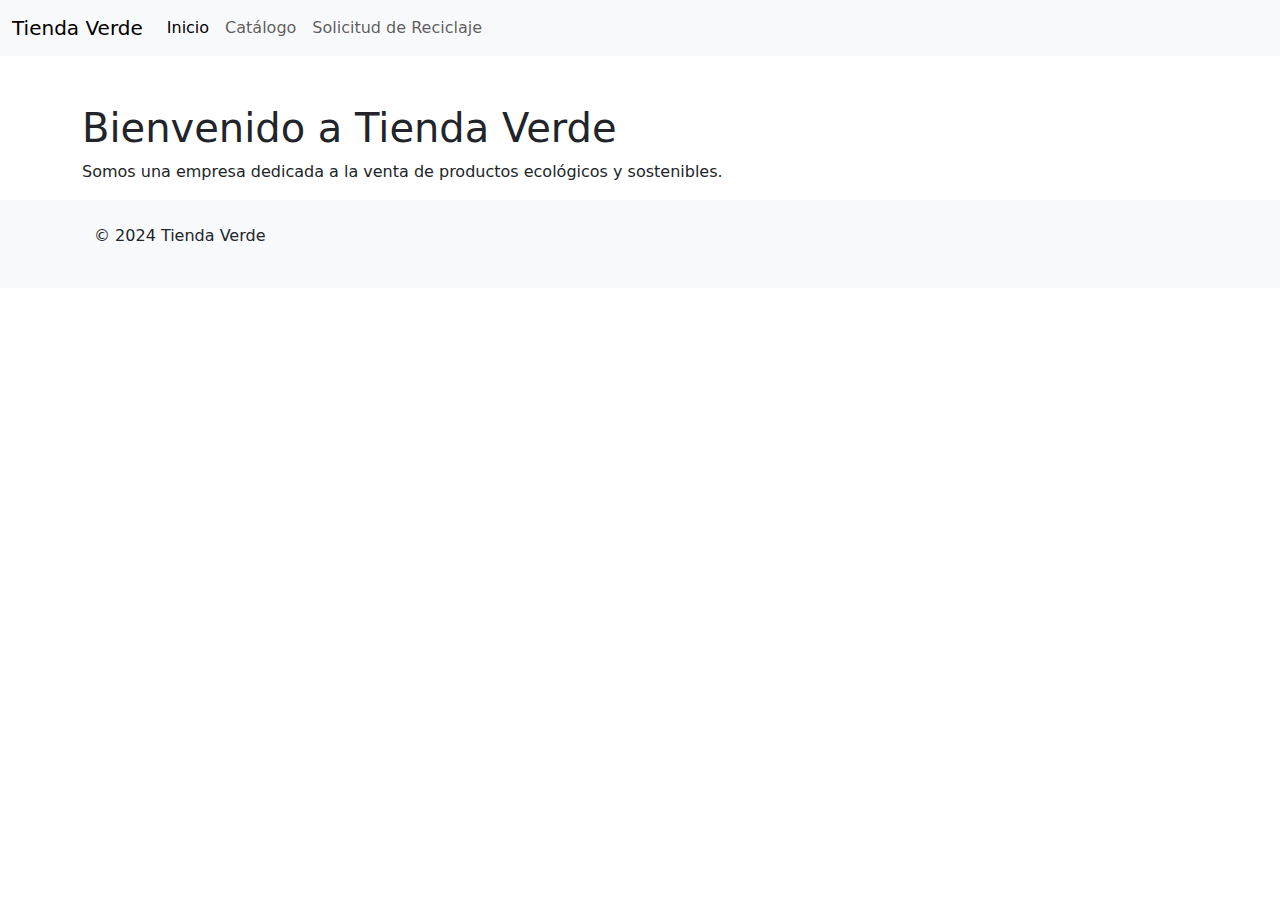
==== index.html @ 08b265fa "Base proyecto" ====
<!DOCTYPE html>
<html lang="es">
<head>
    <meta charset="UTF-8">
    <meta name="viewport" content="width=device-width, initial-scale=1.0">
    <title>Tienda Verde - Inicio</title>
    <link href="https://cdn.jsdelivr.net/npm/bootstrap@5.3.3/dist/css/bootstrap.min.css" rel="stylesheet" integrity="sha384-QWTKZyjpPEjISv5WaRU9OFeRpok6YctnYmDr5pNlyT2bRjXh0JMhjY6hW+ALEwIH" crossorigin="anonymous">
    <link rel="stylesheet" href="css/styles.css">
</head>
<body>
    <nav class="navbar navbar-expand-lg navbar-light bg-light">
        <div class="container-fluid">
            <a class="navbar-brand" href="#">Tienda Verde</a>
            <button class="navbar-toggler" type="button" data-bs-toggle="collapse" data-bs-target="#navbarNav" aria-controls="navbarNav" aria-expanded="false" aria-label="Toggle navigation">
                <span class="navbar-toggler-icon"></span>
            </button>
            <div class="collapse navbar-collapse" id="navbarNav">
                <ul class="navbar-nav">
                    <li class="nav-item"><a class="nav-link active" href="index.html">Inicio</a></li>
                    <li class="nav-item"><a class="nav-link" href="templates/catalogo.html">Catálogo</a></li>
                    <li class="nav-item"><a class="nav-link" href="templates/solicitud.html">Solicitud de Reciclaje</a></li>
                </ul>
            </div>
        </div>
    </nav>
    
    <div class="container mt-5">
        <h1>Bienvenido a Tienda Verde</h1>
        <p>Somos una empresa dedicada a la venta de productos ecológicos y sostenibles.</p>
    </div>

    <footer class="bg-light text-center text-lg-start">
        <div class="container p-4">
            <p>© 2024 Tienda Verde</p>
        </div>
    </footer>

    <script src="https://cdn.jsdelivr.net/npm/@popperjs/core@2.11.8/dist/umd/popper.min.js" integrity="sha384-I7E8VVD/ismYTF4hNIPjVp/Zjvgyol6VFvRkX/vR+Vc4jQkC+hVqc2pM8ODewa9r" crossorigin="anonymous"></script>
    <script src="https://cdn.jsdelivr.net/npm/bootstrap@5.3.3/dist/js/bootstrap.min.js" integrity="sha384-0pUGZvbkm6XF6gxjEnlmuGrJXVbNuzT9qBBavbLwCsOGabYfZo0T0to5eqruptLy" crossorigin="anonymous"></script>
</body>
</html>
---- css/styles.css ----
/project-root
    /css/styles.css
    /img/ (imágenes de productos)
    /js/scripts.js
    index.html
    catalogo.html
    solicitud.html
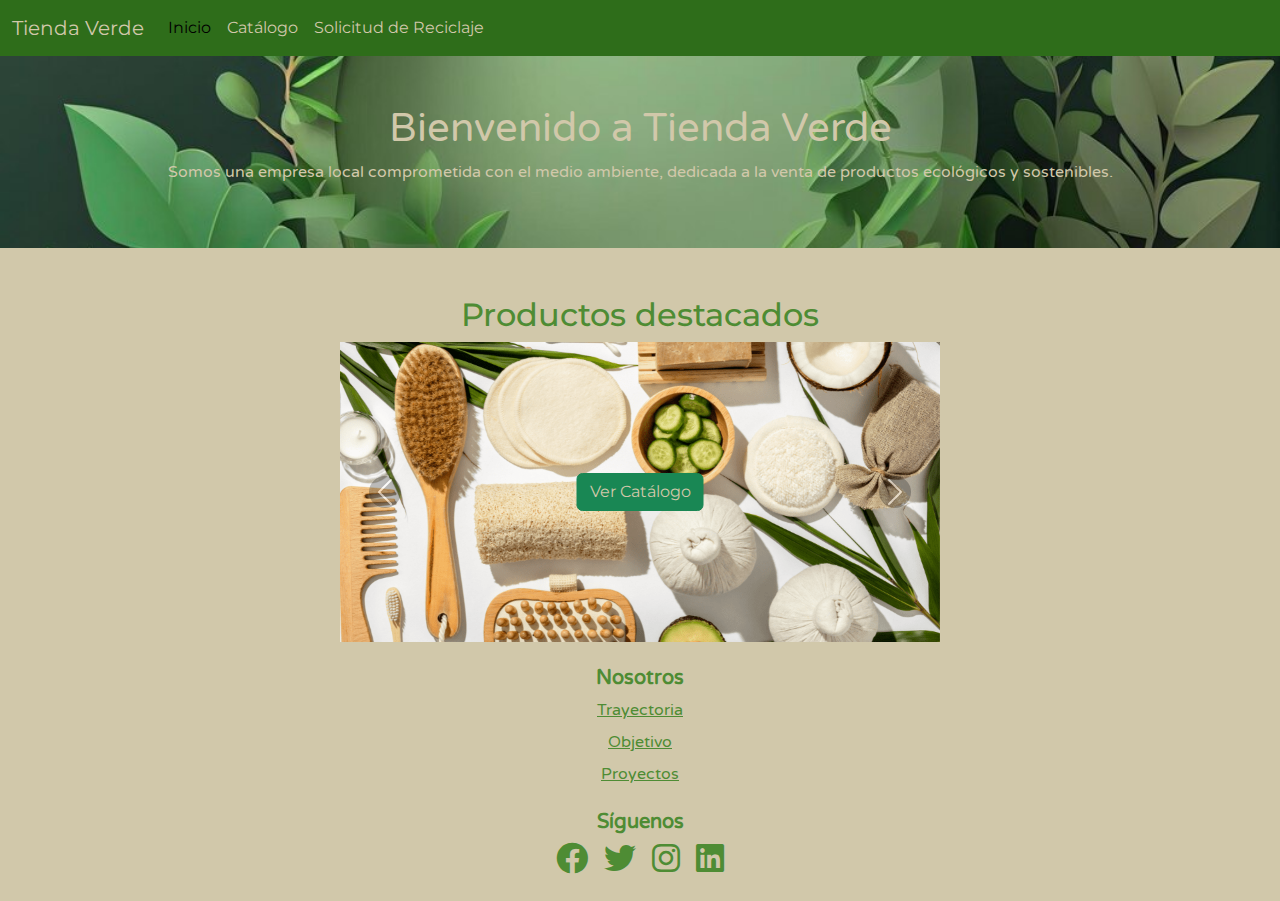
==== commit 3924f401: "Pagina terminada" ====
--- a/index.html
+++ b/index.html
@@ -1,41 +1,133 @@
 <!DOCTYPE html>
 <html lang="es">
+
+<!-- utilidades para trabajar como las fuentes de google fonts, cdn de bootstrap y nuestro css personal   -->
 <head>
     <meta charset="UTF-8">
     <meta name="viewport" content="width=device-width, initial-scale=1.0">
     <title>Tienda Verde - Inicio</title>
+    <link href="https://cdnjs.cloudflare.com/ajax/libs/font-awesome/6.0.0-beta3/css/all.min.css" rel="stylesheet">
+    <link rel="preconnect" href="https://fonts.googleapis.com">
+    <link rel="preconnect" href="https://fonts.gstatic.com" crossorigin>
+    <link href="https://fonts.googleapis.com/css2?family=Montserrat:ital,wght@0,100..900;1,100..900&family=Varela+Round&display=swap" rel="stylesheet">
     <link href="https://cdn.jsdelivr.net/npm/bootstrap@5.3.3/dist/css/bootstrap.min.css" rel="stylesheet" integrity="sha384-QWTKZyjpPEjISv5WaRU9OFeRpok6YctnYmDr5pNlyT2bRjXh0JMhjY6hW+ALEwIH" crossorigin="anonymous">
     <link rel="stylesheet" href="css/styles.css">
 </head>
-<body>
-    <nav class="navbar navbar-expand-lg navbar-light bg-light">
-        <div class="container-fluid">
-            <a class="navbar-brand" href="#">Tienda Verde</a>
-            <button class="navbar-toggler" type="button" data-bs-toggle="collapse" data-bs-target="#navbarNav" aria-controls="navbarNav" aria-expanded="false" aria-label="Toggle navigation">
+
+
+<!-- Barra de navegacion -->
+<body class="color5">
+    <nav class="navbar navbar-expand-lg navbar-light color3">
+        <div class="seccion-navegacion container-fluid">
+            <a class="navbar-brand text-color5" href="index.html">Tienda Verde</a>
+            <button class="navbar-toggler" type="button" data-bs-toggle="collapse" data-bs-target="#navbarNav" aria-controls="navbarNav" aria-expanded="false">
                 <span class="navbar-toggler-icon"></span>
             </button>
             <div class="collapse navbar-collapse" id="navbarNav">
                 <ul class="navbar-nav">
-                    <li class="nav-item"><a class="nav-link active" href="index.html">Inicio</a></li>
-                    <li class="nav-item"><a class="nav-link" href="templates/catalogo.html">Catálogo</a></li>
-                    <li class="nav-item"><a class="nav-link" href="templates/solicitud.html">Solicitud de Reciclaje</a></li>
+                    <li class="nav-item"><a class="nav-link active text-color5" href="index.html">Inicio</a></li>
+                    <li class="nav-item"><a class="nav-link text-color5" href="templates/catalogo.html">Catálogo</a></li>
+                    <li class="nav-item"><a class="nav-link text-color5" href="templates/solicitud.html">Solicitud de Reciclaje</a></li>
                 </ul>
             </div>
         </div>
     </nav>
+
+
+
+
     
-    <div class="container mt-5">
+    <!-- Box de Descripción con Fondo -->
+    <div class="seccion-descripcion container-fluid text-center py-5 text-color5">
         <h1>Bienvenido a Tienda Verde</h1>
-        <p>Somos una empresa dedicada a la venta de productos ecológicos y sostenibles.</p>
+        <p>Somos una empresa local comprometida con el medio ambiente, dedicada a la venta de productos ecológicos y sostenibles. </p>
     </div>
 
-    <footer class="bg-light text-center text-lg-start">
-        <div class="container p-4">
-            <p>© 2024 Tienda Verde</p>
+
+
+
+
+
+    <!-- Galería de Productos Deslizable -->
+    <div class="seccion-galeria container-fluid mt-5">
+        <h2 class="text-center text-color1">Productos destacados</h2>
+        <div id="productosCarrusel" class="carousel slide" data-bs-ride="carousel">
+            <div class="carousel-inner">
+             
+             
+                <!-- Primer Producto -->
+                <div class="carousel-item active">
+                    <img src="img/Productos-1.png" class="d-block w-100" alt="Producto 1">
+                    <div class="carousel-caption d-none d-md-block">
+                    </div>
+                    <a href="templates/catalogo.html" class="btn btn-success btn-catalogo-central text-color5">Ver Catálogo</a>
+                </div>
+                <!-- Segundo Producto -->
+                <div class="carousel-item">
+                    <img src="img/Productos-2.jpg" class="d-block w-100" alt="Producto 2">
+                    <div class="carousel-caption d-none d-md-block">
+                    </div>
+                    <a href="templates/catalogo.html" class="btn btn-success btn-catalogo-central text-color5">Ver Catálogo</a>
+                </div>
+                <!-- Tercer Producto -->
+                <div class="carousel-item">
+                    <img src="img/Productos-3.jpg" class="d-block w-100" alt="Producto 3">
+                    <div class="carousel-caption d-none d-md-block">
+                    </div>
+                    <a href="templates/catalogo.html" class="btn btn-success btn-catalogo-central text-color5">Ver Catálogo</a>
+                </div>
+                <!-- Cuarto Producto -->
+                <div class="carousel-item">
+                    <img src="img/Productos-4.jpg" class="d-block w-100" alt="Producto 4">
+                    <div class="carousel-caption d-none d-md-block">
+                    </div>
+                    <a href="templates/catalogo.html" class="btn btn-success btn-catalogo-central text-color5">Ver Catálogo</a>
+                </div>
+            </div>
+
+
+            <!-- Controles de navegación -->
+            <button class="carousel-control-prev" type="button" data-bs-target="#productosCarrusel" data-bs-slide="prev">
+                <span class="carousel-control-prev-icon" aria-hidden="true"></span>
+                <span class="visually-hidden">Anterior</span>
+            </button>
+            <button class="carousel-control-next" type="button" data-bs-target="#productosCarrusel" data-bs-slide="next">
+                <span class="carousel-control-next-icon" aria-hidden="true"></span>
+                <span class="visually-hidden">Siguiente</span>
+            </button>
+        </div>
+    </div>
+
+
+
+
+    <!-- Footer de Contacto -->
+    <footer class="color5 py-4">
+        <div class="seccion-footer container">
+            <div class="row justify-content-center text-center">
+                <div class="col-md-8 text-color1">
+                    <h5>Nosotros</h5>
+                    <a href="#" class="enlace-nosotros text-color1 d-block">Trayectoria</a>
+                    <a href="#" class="enlace-nosotros text-color1 d-block">Objetivo</a>
+                    <a href="#" class="enlace-nosotros text-color1 d-block">Proyectos</a>
+
+                    <h5 class="mt-4">Síguenos</h5>
+                    <div class="d-flex justify-content-center">
+                        <a href="https://facebook.com" class="text-color1 mx-2" target="_blank"><i class="fab fa-facebook fa-2x"></i></a>
+                        <a href="https://twitter.com" class="text-color1 mx-2" target="_blank"><i class="fab fa-twitter fa-2x"></i></a>
+                        <a href="https://instagram.com" class="text-color1 mx-2" target="_blank"><i class="fab fa-instagram fa-2x"></i></a>
+                        <a href="https://linkedin.com" class="text-color1 mx-2" target="_blank"><i class="fab fa-linkedin fa-2x"></i></a>
+                    </div>
+                </div>
+            </div>
         </div>
     </footer>
 
-    <script src="https://cdn.jsdelivr.net/npm/@popperjs/core@2.11.8/dist/umd/popper.min.js" integrity="sha384-I7E8VVD/ismYTF4hNIPjVp/Zjvgyol6VFvRkX/vR+Vc4jQkC+hVqc2pM8ODewa9r" crossorigin="anonymous"></script>
-    <script src="https://cdn.jsdelivr.net/npm/bootstrap@5.3.3/dist/js/bootstrap.min.js" integrity="sha384-0pUGZvbkm6XF6gxjEnlmuGrJXVbNuzT9qBBavbLwCsOGabYfZo0T0to5eqruptLy" crossorigin="anonymous"></script>
+
+
+
+<script src="https://cdn.jsdelivr.net/npm/@popperjs/core@2.11.8/dist/umd/popper.min.js" integrity="sha384-I7E8VVD/ismYTF4hNIPjVp/Zjvgyol6VFvRkX/vR+Vc4jQkC+hVqc2pM8ODewa9r" crossorigin="anonymous"></script>
+<script src="https://cdn.jsdelivr.net/npm/bootstrap@5.3.3/dist/js/bootstrap.min.js" integrity="sha384-0pUGZvbkm6XF6gxjEnlmuGrJXVbNuzT9qBBavbLwCsOGabYfZo0T0to5eqruptLy" crossorigin="anonymous"></script>
+<script src="js/scripts.js"></script>
 </body>
-</html>
+</html>--- a/css/styles.css
+++ b/css/styles.css
@@ -1,7 +1,107 @@
-/project-root
-    /css/styles.css
-    /img/ (imágenes de productos)
-    /js/scripts.js
-    index.html
-    catalogo.html
-    solicitud.html
+.seccion-navegacion {
+    font-family: "Montserrat", sans-serif;
+}
+
+.seccion-galeria {
+    font-family: "Montserrat",  sans-serif;
+}
+
+.seccion-footer {
+    font-family: "Varela Round", sans-serif;
+}
+
+.seccion-descripcion {
+    font-family: "Varela Round", sans-serif;
+    background-image: url('../img/index-background.jpg');
+    background-size: cover;
+    background-position: center; 
+    background-repeat: no-repeat; 
+}
+
+/* Carrusel de productos */
+.carousel-item img {
+    width: 100%;
+    height: 300px; 
+    object-fit: cover; 
+}
+
+/* usa la id */
+#productosCarrusel {
+    max-width: 600px; 
+    margin: 0 auto; 
+}
+
+.carousel-control-prev-icon,
+.carousel-control-next-icon {
+    background-color: rgba(0,0,0,0.5); 
+    border-radius: 50%; 
+}
+
+.btn-catalogo-central {
+    position: absolute;
+    top: 50%;
+    left: 50%;
+    transform: translate(-50%, -50%);
+    z-index: 10;
+}
+
+/* Footer */
+footer h5 {
+    font-weight: bold;
+}
+.enlace-nosotros {
+    text-decoration: underline; 
+    font-weight: normal;
+    cursor: pointer;
+    display: block; 
+    margin-bottom: 8px;
+}
+
+.enlace-nosotros:hover {
+    color: #7a9b6e; 
+    text-decoration: none; /* Elimina el subrayado al pasar por encima */
+}
+
+
+
+
+/* Paleta de colores de la pagina*/
+.color1 {
+    background-color: #4e8c34;
+}
+
+.color2 {
+    background-color: #b0db9e; 
+}
+
+.color3 {
+    background-color: #2e6d1a; 
+}
+
+.color4 {
+    background-color: #7a9b6e; 
+}
+
+.color5 {
+    background-color: #d1c8aa; 
+}
+
+.text-color1 {
+    color: #4e8c34;
+}
+
+.text-color2 {
+    color: #b0db9e; 
+}
+
+.text-color3 {
+    color: #2e6d1a;
+}
+
+.text-color4 {
+    color: #7a9b6e; 
+}
+
+.text-color5 {
+    color: #d1c8aa;
+}
